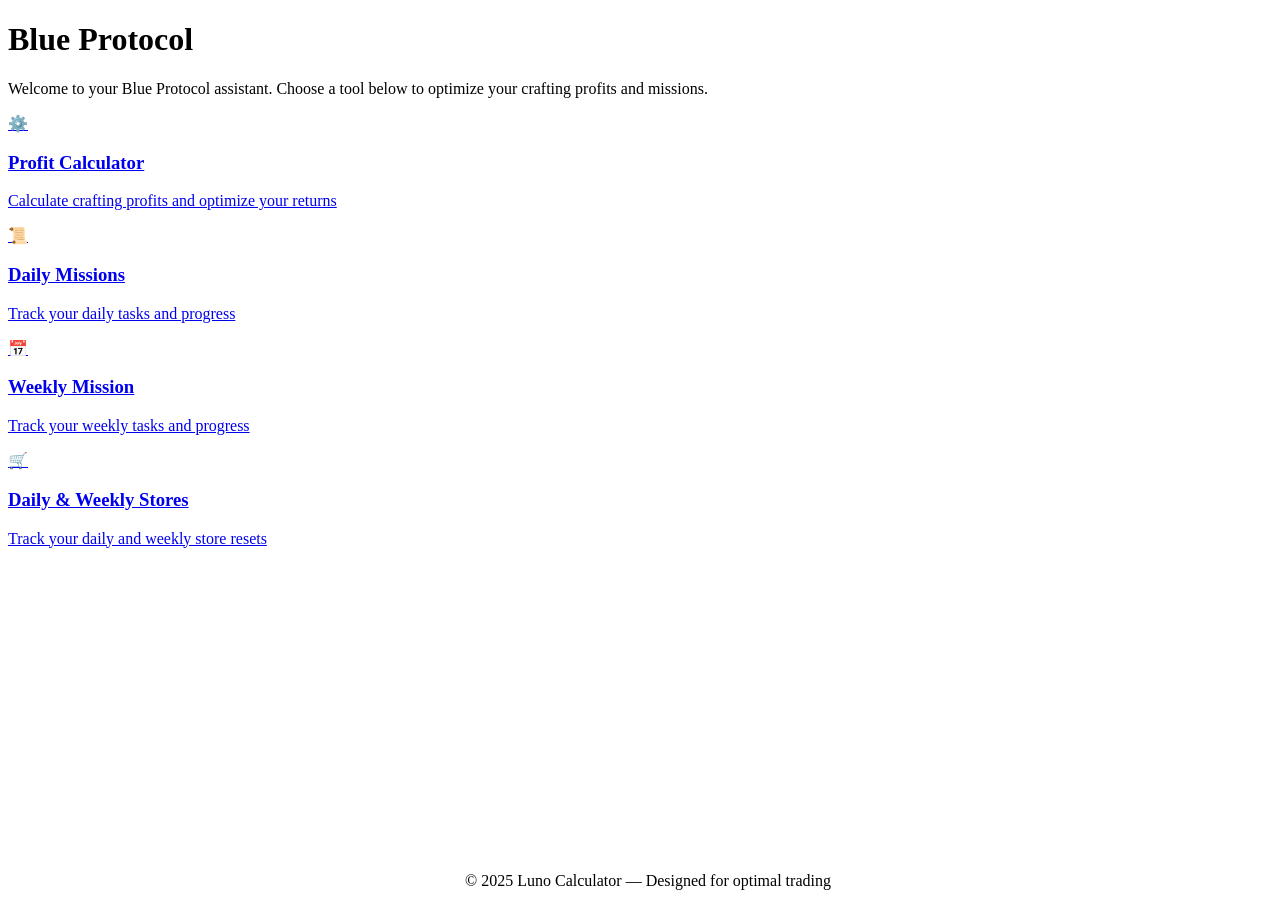
==== index.html @ 73104883 "Update" ====
<!DOCTYPE html>
<html lang="en">
<head>
  <meta charset="UTF-8">
  <meta name="viewport" content="width=device-width, initial-scale=1.0">
  <meta name="description" content="Blue Protocol - Optimize your crafting profits and daily missions">
  <title>Blue Protocol</title>
  <link rel="stylesheet" href="assets/css/main.css">
</head>
<body>
  <header>
    <h1>Blue Protocol</h1>
    <p>Welcome to your Blue Protocol assistant. Choose a tool below to optimize your crafting profits and missions.</p>
  </header>

  <nav class="nav-buttons" role="navigation" aria-label="Main navigation">
    <a href="profit-calculator.html" class="nav-button" aria-label="Open Profit Calculator">
      <div class="icon">⚙️</div>
      <h3>Profit Calculator</h3>
      <p class="description">Calculate crafting profits and optimize your returns</p>
    </a>
    <a href="daily-missions.html" class="nav-button" aria-label="Open Daily Missions Tracker">
      <div class="icon">📜</div>
      <h3>Daily Missions</h3>
      <p class="description">Track your daily tasks and progress</p>
    </a>
    <a href="weekly-missions.html" class="nav-button" aria-label="Open Weekly Mission">
      <div class="icon">📅</div>
      <h3>Weekly Mission</h3>
      <p class="description">Track your weekly tasks and progress</p>
    </a>
    <a href="stores.html" class="nav-button" aria-label="Open Daily and Weekly Stores">
      <div class="icon">🛒</div>
      <h3>Daily & Weekly Stores</h3>
      <p class="description">Track your daily and weekly store resets</p>
    </a>
  </nav>

  <footer style="position: absolute; bottom: 0; width: 100%; text-align: center; padding: 10px 0;">
    © 2025 Luno Calculator — Designed for optimal trading
  </footer>
</body>
</html>
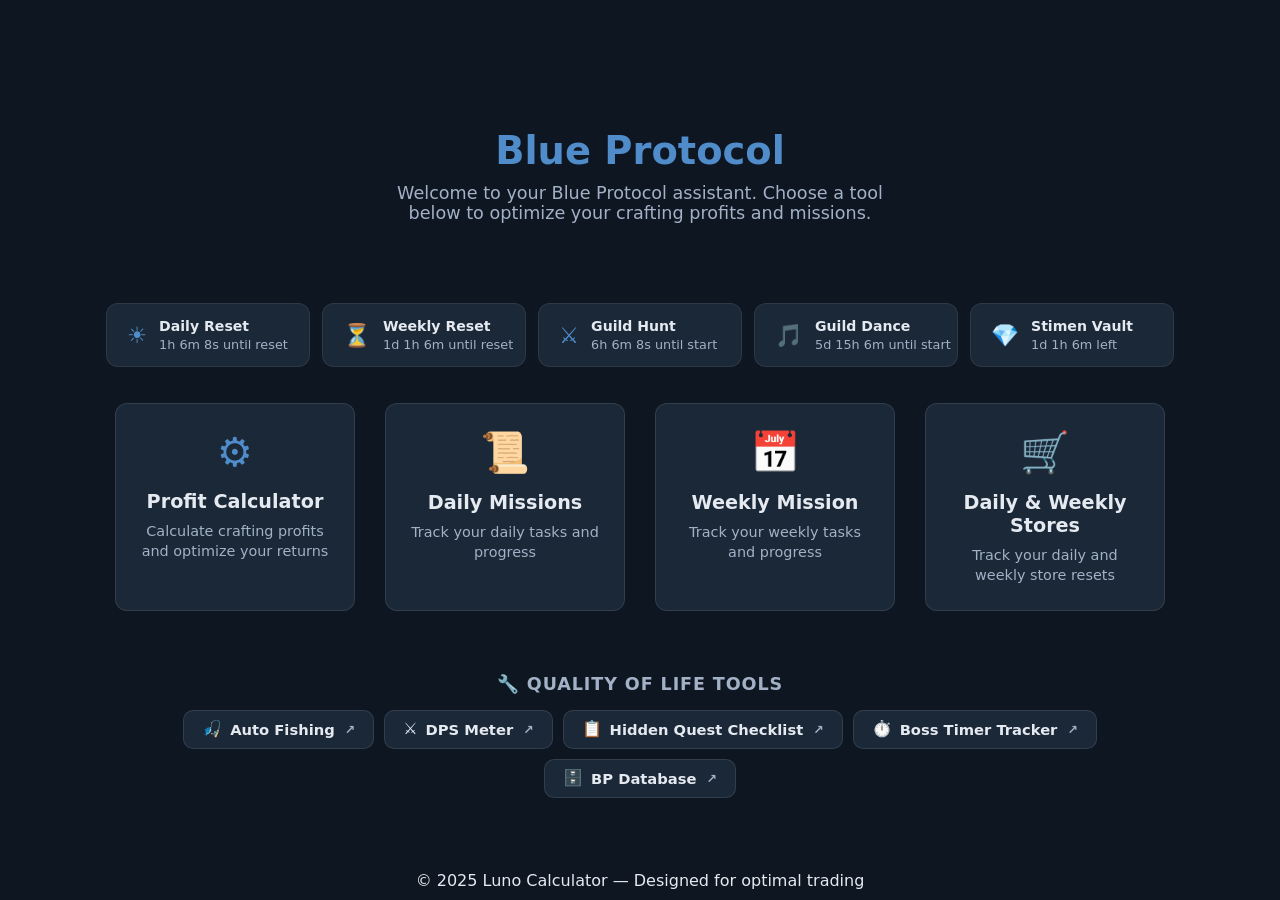
==== commit 7b2b053e: "update" ====
--- a/index.html
+++ b/index.html
@@ -12,6 +12,9 @@
     <h1>Blue Protocol</h1>
     <p>Welcome to your Blue Protocol assistant. Choose a tool below to optimize your crafting profits and missions.</p>
   </header>
+
+  <!-- Event Timers -->
+  <section class="timers" id="timers" aria-label="Event Timers"></section>
 
   <nav class="nav-buttons" role="navigation" aria-label="Main navigation">
     <a href="profit-calculator.html" class="nav-button" aria-label="Open Profit Calculator">
@@ -36,8 +39,42 @@
     </a>
   </nav>
 
+  <!-- Quality of Life Tools -->
+  <section class="qol-section" aria-label="Quality of Life Tools">
+    <h2 class="qol-title">🔧 Quality of Life Tools</h2>
+    <div class="qol-buttons">
+      <a href="https://github.com/Xuan-cc/ShiroFisher-StarResonanceSmartFishing/blob/main/README.md" class="qol-button" target="_blank" rel="noopener noreferrer">
+        <span class="qol-icon">🎣</span>
+        <span class="qol-name">Auto Fishing</span>
+        <span class="qol-ext">↗</span>
+      </a>
+      <a href="https://github.com/Blue-Protocol-Source/BPSR-ZDPS" class="qol-button" target="_blank" rel="noopener noreferrer">
+        <span class="qol-icon">⚔️</span>
+        <span class="qol-name">DPS Meter</span>
+        <span class="qol-ext">↗</span>
+      </a>
+      <a href="https://bpevents.poofcakes.com/hidden-quests#season-2" class="qol-button" target="_blank" rel="noopener noreferrer">
+        <span class="qol-icon">📋</span>
+        <span class="qol-name">Hidden Quest Checklist</span>
+        <span class="qol-ext">↗</span>
+      </a>
+      <a href="https://bptimer.com/" class="qol-button" target="_blank" rel="noopener noreferrer">
+        <span class="qol-icon">⏱️</span>
+        <span class="qol-name">Boss Timer Tracker</span>
+        <span class="qol-ext">↗</span>
+      </a>
+      <a href="https://bp-db.de/" class="qol-button" target="_blank" rel="noopener noreferrer">
+        <span class="qol-icon">🗄️</span>
+        <span class="qol-name">BP Database</span>
+        <span class="qol-ext">↗</span>
+      </a>
+    </div>
+  </section>
+
   <footer style="position: absolute; bottom: 0; width: 100%; text-align: center; padding: 10px 0;">
     © 2025 Luno Calculator — Designed for optimal trading
   </footer>
+
+  <script src="assets/js/timers.js"></script>
 </body>
 </html>
--- a/assets/css/main.css
+++ b/assets/css/main.css
@@ -0,0 +1,276 @@
+/* Main styles for Luno Calculator */
+:root {
+  --bg-dark: #0e1621;
+  --bg-panel: #1b2838;
+  --accent: #4f8cc9;
+  --text-main: #e5e9f0;
+  --text-muted: #a3b1c6;
+  --hover: #5fa0e0;
+}
+
+* {
+  box-sizing: border-box;
+}
+
+body {
+  margin: 0;
+  font-family: Inter, 'Segoe UI', system-ui, -apple-system, sans-serif;
+  background: var(--bg-dark);
+  color: var(--text-main);
+  display: flex;
+  flex-direction: column;
+  min-height: 100vh;
+  align-items: center;
+  justify-content: center;
+  text-align: center;
+}
+
+header {
+  margin-bottom: 40px;
+}
+
+h1 {
+  font-size: 2.4rem;
+  color: var(--accent);
+  margin-bottom: 10px;
+}
+
+p {
+  color: var(--text-muted);
+  font-size: 1.1rem;
+  max-width: 500px;
+  margin: 0 auto 40px auto;
+}
+
+.nav-buttons {
+  display: flex;
+  gap: 30px;
+  flex-wrap: wrap;
+  justify-content: center;
+}
+
+.nav-button {
+  display: flex;
+  flex-direction: column;
+  align-items: center;
+  padding: 25px;
+  background: var(--bg-panel);
+  border: 1px solid rgba(255, 255, 255, 0.1);
+  border-radius: 12px;
+  text-decoration: none;
+  color: var(--text-main);
+  transition: all 0.3s ease;
+  width: 240px;
+  position: relative;
+  overflow: hidden;
+}
+
+.nav-button:hover {
+  background: rgba(79, 140, 201, 0.1);
+  border-color: var(--accent);
+  transform: translateY(-2px);
+  box-shadow: 0 8px 25px rgba(0, 0, 0, 0.3);
+}
+
+.nav-button::before {
+  content: '';
+  position: absolute;
+  top: 0;
+  left: -100%;
+  width: 100%;
+  height: 100%;
+  background: linear-gradient(90deg, transparent, rgba(255, 255, 255, 0.1), transparent);
+  transition: left 0.5s;
+}
+
+.nav-button:hover::before {
+  left: 100%;
+}
+
+.nav-button .icon {
+  font-size: 2.5rem;
+  margin-bottom: 15px;
+  color: var(--accent);
+}
+
+.nav-button h3 {
+  margin: 0 0 8px 0;
+  font-size: 1.2rem;
+  color: var(--text-main);
+}
+
+.nav-button .description {
+  font-size: 0.9rem;
+  color: var(--text-muted);
+  line-height: 1.4;
+  margin: 0;
+}
+
+@media (max-width: 768px) {
+  .nav-buttons {
+    gap: 20px;
+    padding: 0 20px;
+  }
+  
+  .nav-button {
+    width: 220px;
+    padding: 20px;
+  }
+  
+  h1 {
+    font-size: 2rem;
+  }
+  
+  p {
+    font-size: 1rem;
+    padding: 0 20px;
+  }
+}
+
+/* ── Quality of Life Tools ── */
+.qol-section {
+  margin-top: 48px;
+  width: 100%;
+  max-width: 1100px;
+  padding: 0 16px;
+  text-align: center;
+}
+
+.qol-title {
+  font-size: 1.1rem;
+  font-weight: 700;
+  color: var(--text-muted);
+  letter-spacing: 0.05em;
+  text-transform: uppercase;
+  margin-bottom: 16px;
+}
+
+.qol-buttons {
+  display: flex;
+  flex-wrap: wrap;
+  gap: 10px;
+  justify-content: center;
+}
+
+.qol-button {
+  display: inline-flex;
+  align-items: center;
+  gap: 8px;
+  padding: 10px 18px;
+  background: var(--bg-panel);
+  border: 1px solid rgba(255,255,255,0.1);
+  border-radius: 10px;
+  text-decoration: none;
+  color: var(--text-main);
+  font-size: 0.92rem;
+  font-weight: 600;
+  transition: all 0.2s ease;
+  white-space: nowrap;
+}
+
+.qol-button:hover {
+  background: rgba(79, 140, 201, 0.12);
+  border-color: var(--accent);
+  color: var(--accent);
+  transform: translateY(-1px);
+  box-shadow: 0 4px 14px rgba(0,0,0,0.25);
+}
+
+.qol-icon {
+  font-size: 1rem;
+  line-height: 1;
+}
+
+.qol-ext {
+  font-size: 0.78rem;
+  color: var(--text-muted);
+  margin-left: 2px;
+}
+
+.qol-button:hover .qol-ext {
+  color: var(--accent);
+}
+
+/* ── Timer strip ── */
+.timers {
+  display: flex;
+  gap: 12px;
+  flex-wrap: wrap;
+  justify-content: center;
+  margin-bottom: 36px;
+  width: 100%;
+  max-width: 1100px;
+  padding: 0 16px;
+}
+
+.timer-card {
+  display: flex;
+  align-items: center;
+  gap: 12px;
+  background: var(--bg-panel);
+  border: 1px solid rgba(255,255,255,0.08);
+  border-radius: 12px;
+  padding: 14px 20px;
+  min-width: 175px;
+  flex: 1 1 175px;
+  max-width: 230px;
+  transition: border-color 0.2s;
+}
+
+.timer-card:hover {
+  border-color: var(--accent);
+}
+
+.timer-icon {
+  font-size: 1.4rem;
+  flex-shrink: 0;
+  line-height: 1;
+  color: var(--accent);
+}
+
+.timer-body {
+  text-align: left;
+  min-width: 0;
+}
+
+.timer-name {
+  font-weight: 700;
+  font-size: 0.88rem;
+  color: var(--text-main);
+  white-space: nowrap;
+  overflow: hidden;
+  text-overflow: ellipsis;
+}
+
+.timer-value {
+  font-size: 0.8rem;
+  color: var(--text-muted);
+  margin-top: 3px;
+  white-space: nowrap;
+}
+
+@media (max-width: 480px) {
+  .nav-buttons {
+    flex-direction: column;
+    align-items: center;
+  }
+  
+  .nav-button {
+    width: 100%;
+    max-width: 280px;
+  }
+
+  .timer-card {
+    max-width: 100%;
+  }
+}
+
+@media (max-width: 1200px) {
+  .nav-buttons {
+    justify-content: center;
+  }
+  
+  .nav-button {
+    width: 220px;
+  }
+}
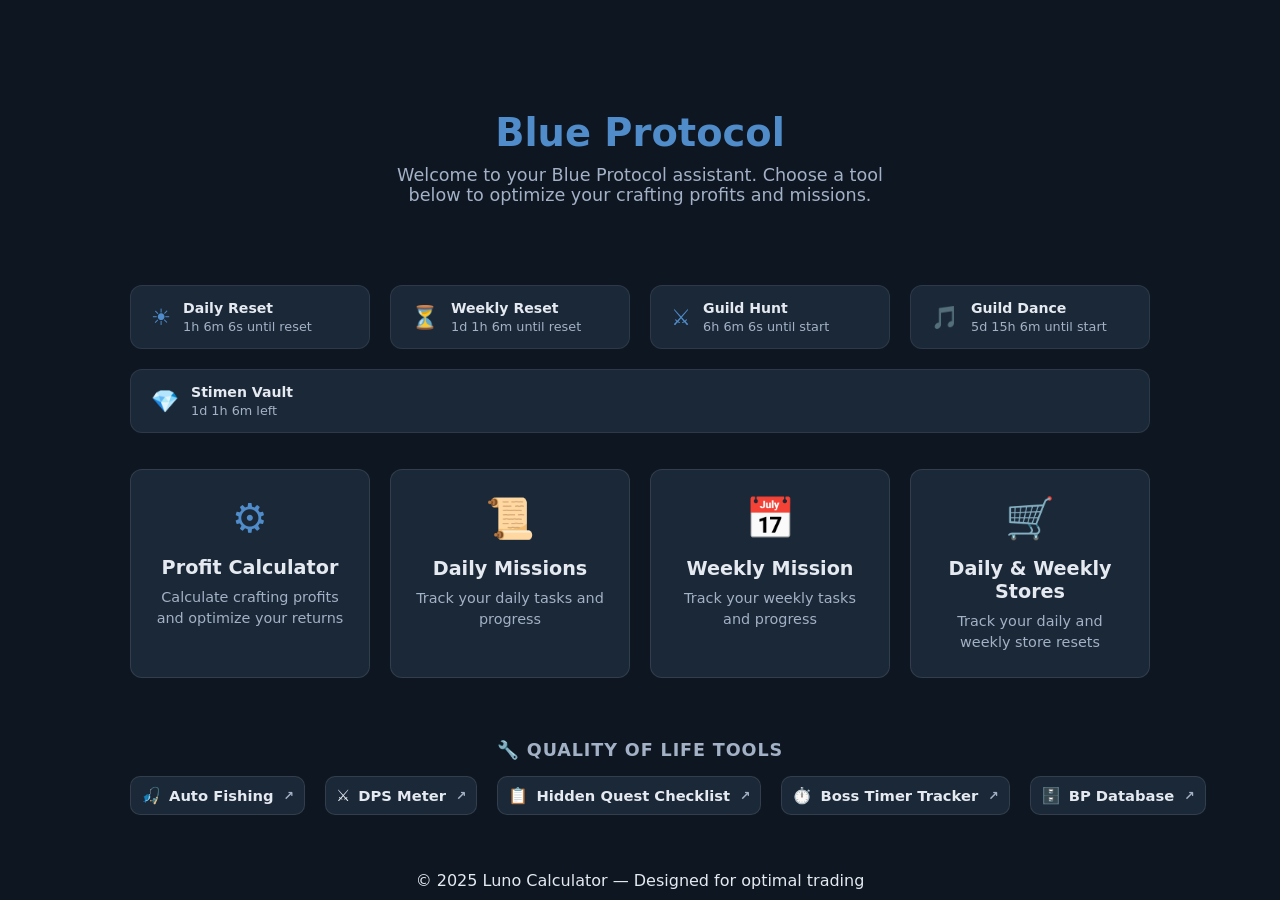
==== commit e7c9fff9: "Update" ====
--- a/index.html
+++ b/index.html
@@ -17,22 +17,22 @@
   <section class="timers" id="timers" aria-label="Event Timers"></section>
 
   <nav class="nav-buttons" role="navigation" aria-label="Main navigation">
-    <a href="profit-calculator.html" class="nav-button" aria-label="Open Profit Calculator">
+    <a href="profit-calculator/" class="nav-button" aria-label="Open Profit Calculator">
       <div class="icon">⚙️</div>
       <h3>Profit Calculator</h3>
       <p class="description">Calculate crafting profits and optimize your returns</p>
     </a>
-    <a href="daily-missions.html" class="nav-button" aria-label="Open Daily Missions Tracker">
+    <a href="daily-missions/" class="nav-button" aria-label="Open Daily Missions Tracker">
       <div class="icon">📜</div>
       <h3>Daily Missions</h3>
       <p class="description">Track your daily tasks and progress</p>
     </a>
-    <a href="weekly-missions.html" class="nav-button" aria-label="Open Weekly Mission">
+    <a href="weekly-missions/" class="nav-button" aria-label="Open Weekly Mission">
       <div class="icon">📅</div>
       <h3>Weekly Mission</h3>
       <p class="description">Track your weekly tasks and progress</p>
     </a>
-    <a href="stores.html" class="nav-button" aria-label="Open Daily and Weekly Stores">
+    <a href="stores/" class="nav-button" aria-label="Open Daily and Weekly Stores">
       <div class="icon">🛒</div>
       <h3>Daily & Weekly Stores</h3>
       <p class="description">Track your daily and weekly store resets</p>
--- a/assets/css/main.css
+++ b/assets/css/main.css
@@ -6,6 +6,8 @@
   --text-main: #e5e9f0;
   --text-muted: #a3b1c6;
   --hover: #5fa0e0;
+  --gap: 20px;
+  --content-width: 1060px;
 }
 
 * {
@@ -44,9 +46,12 @@
 
 .nav-buttons {
   display: flex;
-  gap: 30px;
+  gap: var(--gap);
   flex-wrap: wrap;
   justify-content: center;
+  width: 100%;
+  max-width: var(--content-width);
+  padding: 0 20px;
 }
 
 .nav-button {
@@ -131,8 +136,8 @@
 .qol-section {
   margin-top: 48px;
   width: 100%;
-  max-width: 1100px;
-  padding: 0 16px;
+  max-width: var(--content-width);
+  padding: 0 20px;
   text-align: center;
 }
 
@@ -146,17 +151,16 @@
 }
 
 .qol-buttons {
-  display: flex;
-  flex-wrap: wrap;
-  gap: 10px;
-  justify-content: center;
+  display: grid;
+  grid-template-columns: repeat(5, 1fr);
+  gap: var(--gap);
 }
 
 .qol-button {
   display: inline-flex;
   align-items: center;
   gap: 8px;
-  padding: 10px 18px;
+  padding: 10px;
   background: var(--bg-panel);
   border: 1px solid rgba(255,255,255,0.1);
   border-radius: 10px;
@@ -194,13 +198,13 @@
 /* ── Timer strip ── */
 .timers {
   display: flex;
-  gap: 12px;
+  gap: var(--gap);
   flex-wrap: wrap;
   justify-content: center;
   margin-bottom: 36px;
   width: 100%;
-  max-width: 1100px;
-  padding: 0 16px;
+  max-width: var(--content-width);
+  padding: 0 20px;
 }
 
 .timer-card {
@@ -211,9 +215,7 @@
   border: 1px solid rgba(255,255,255,0.08);
   border-radius: 12px;
   padding: 14px 20px;
-  min-width: 175px;
   flex: 1 1 175px;
-  max-width: 230px;
   transition: border-color 0.2s;
 }
 
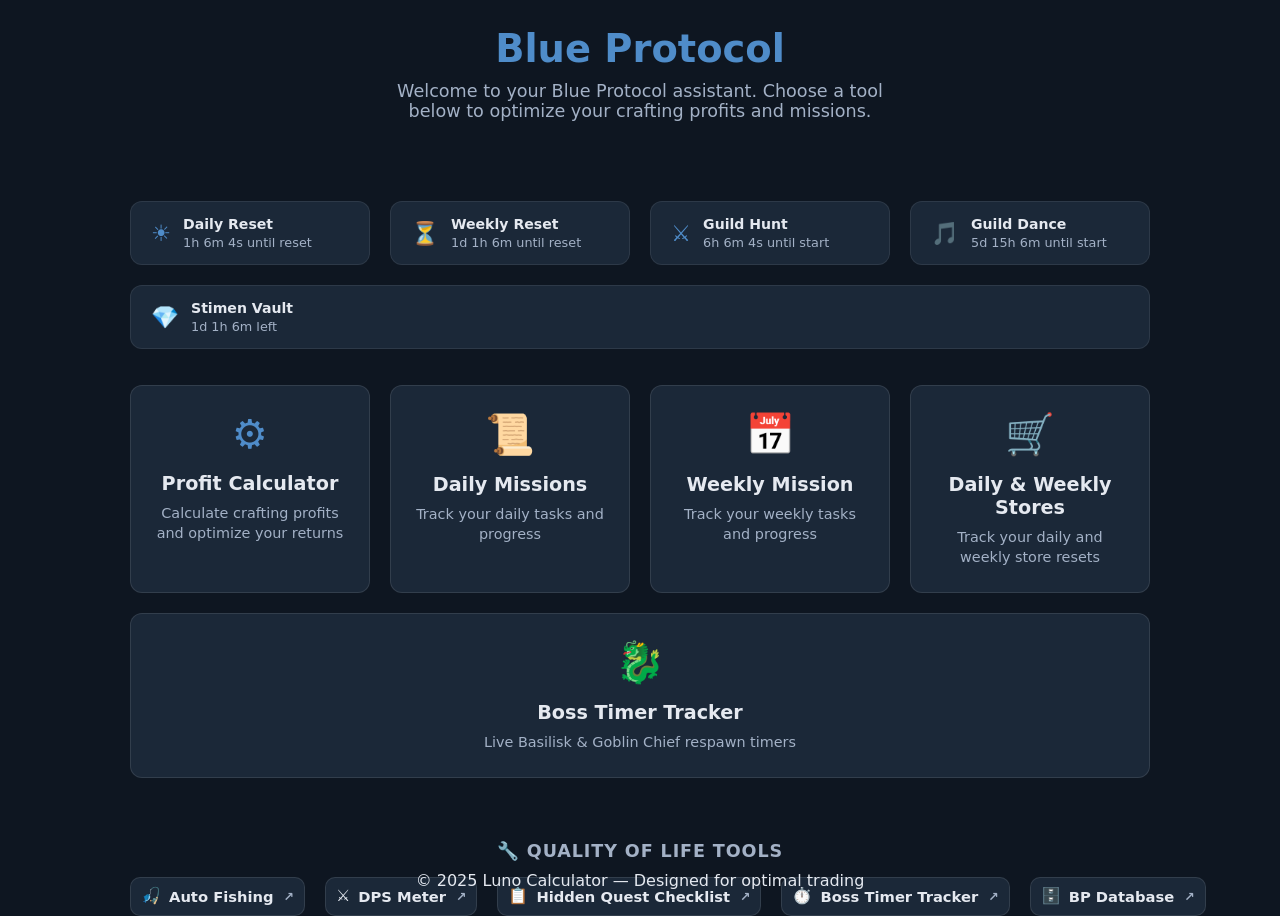
==== commit 93baa129: "Update" ====
--- a/index.html
+++ b/index.html
@@ -36,6 +36,11 @@
       <div class="icon">🛒</div>
       <h3>Daily & Weekly Stores</h3>
       <p class="description">Track your daily and weekly store resets</p>
+    </a>
+    <a href="boss-tracker/" class="nav-button nav-button--full" aria-label="Open Boss Timer Tracker">
+      <div class="icon">🐉</div>
+      <h3>Boss Timer Tracker</h3>
+      <p class="description">Live Basilisk &amp; Goblin Chief respawn timers</p>
     </a>
   </nav>
 
--- a/assets/css/main.css
+++ b/assets/css/main.css
@@ -111,6 +111,11 @@
   margin: 0;
 }
 
+.nav-button--full {
+  width: 100%;
+  flex: 1 1 100%;
+}
+
 @media (max-width: 768px) {
   .nav-buttons {
     gap: 20px;
@@ -275,4 +280,4 @@
   .nav-button {
     width: 220px;
   }
-}+}
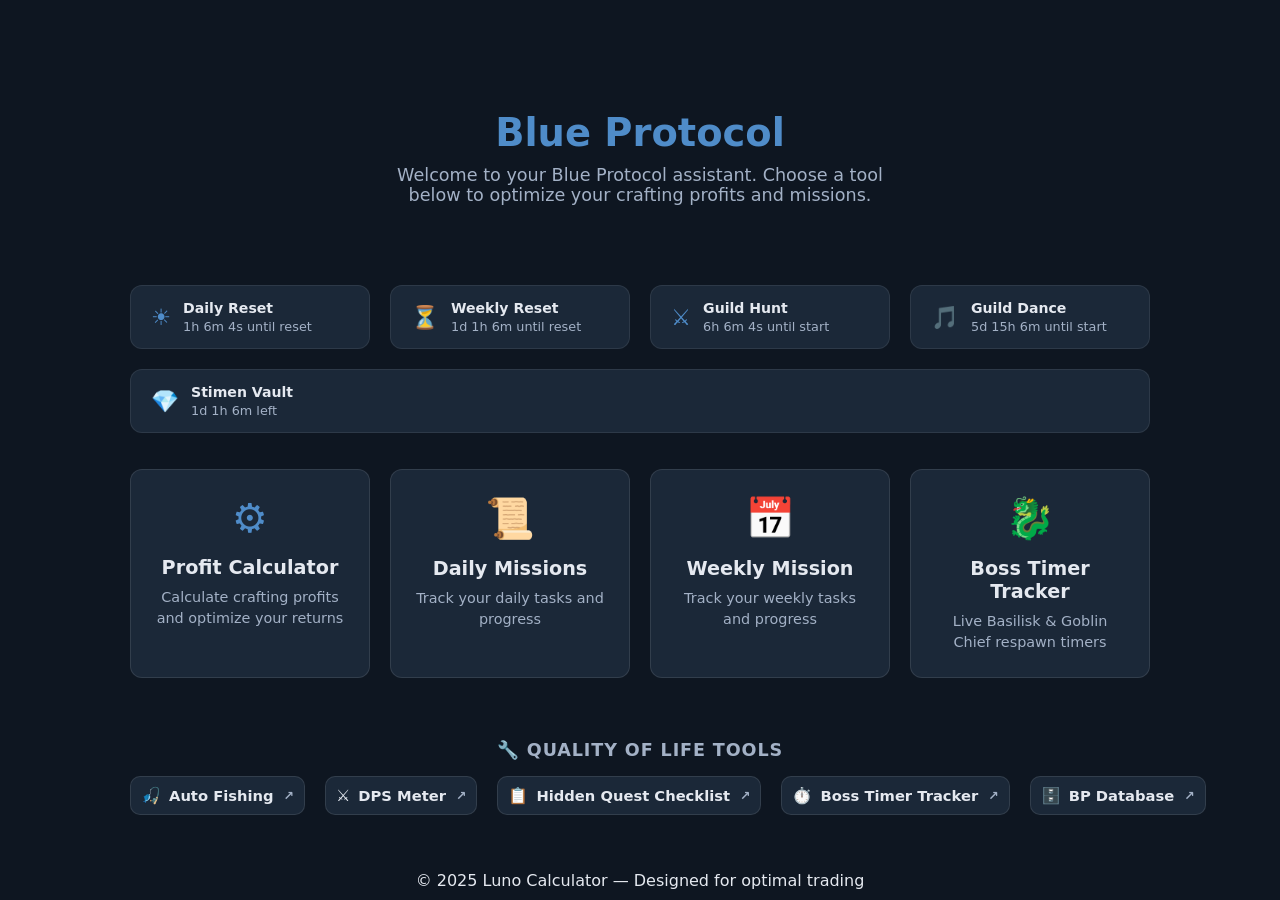
==== commit f1494d1d: "update" ====
--- a/index.html
+++ b/index.html
@@ -32,12 +32,7 @@
       <h3>Weekly Mission</h3>
       <p class="description">Track your weekly tasks and progress</p>
     </a>
-    <a href="stores/" class="nav-button" aria-label="Open Daily and Weekly Stores">
-      <div class="icon">🛒</div>
-      <h3>Daily & Weekly Stores</h3>
-      <p class="description">Track your daily and weekly store resets</p>
-    </a>
-    <a href="boss-tracker/" class="nav-button nav-button--full" aria-label="Open Boss Timer Tracker">
+    <a href="boss-tracker/" class="nav-button " aria-label="Open Boss Timer Tracker">
       <div class="icon">🐉</div>
       <h3>Boss Timer Tracker</h3>
       <p class="description">Live Basilisk &amp; Goblin Chief respawn timers</p>
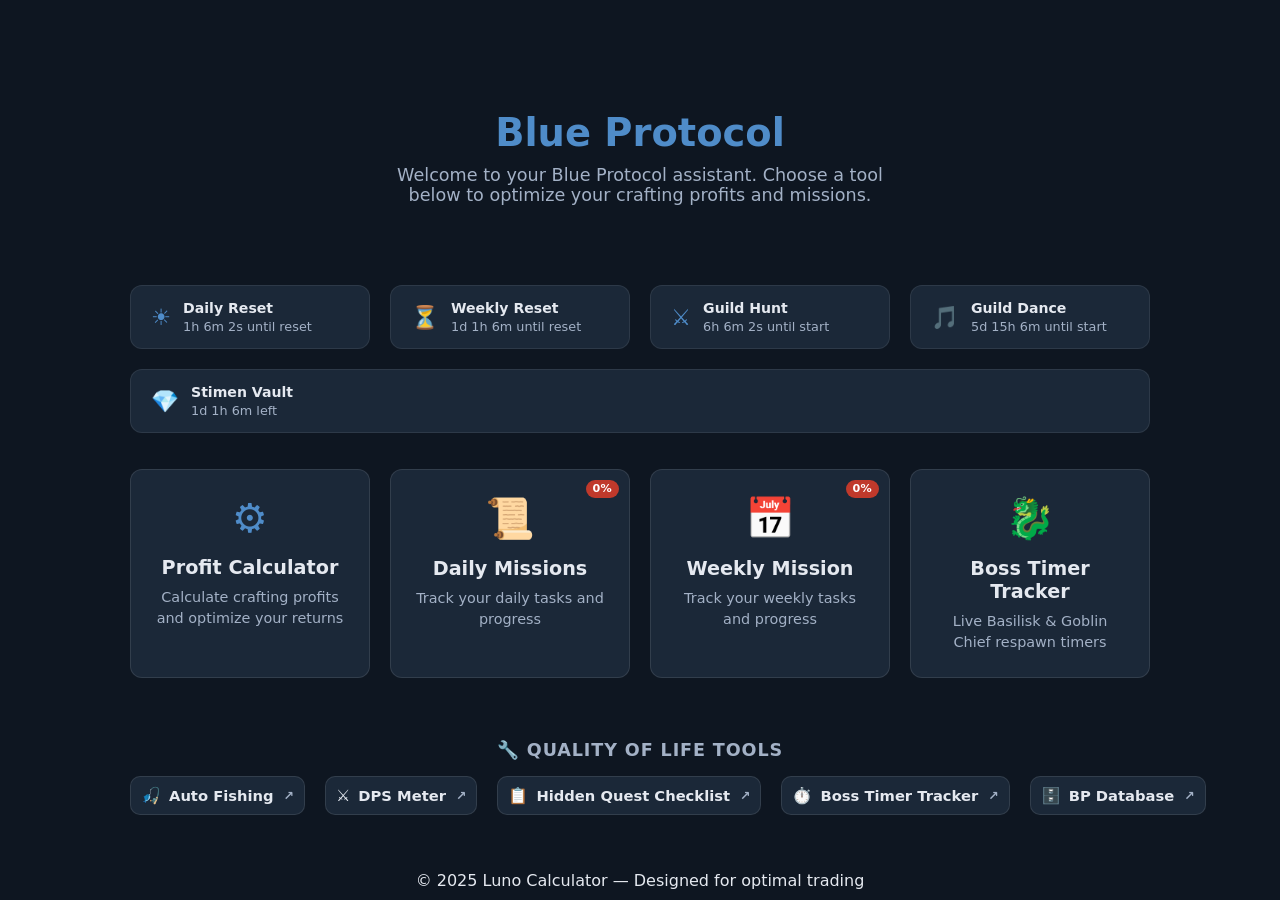
==== commit 0c5cfbd3: "update" ====
--- a/index.html
+++ b/index.html
@@ -23,11 +23,13 @@
       <p class="description">Calculate crafting profits and optimize your returns</p>
     </a>
     <a href="daily-missions/" class="nav-button" aria-label="Open Daily Missions Tracker">
+      <span class="nav-progress-badge" id="daily-progress-badge">0%</span>
       <div class="icon">📜</div>
       <h3>Daily Missions</h3>
       <p class="description">Track your daily tasks and progress</p>
     </a>
     <a href="weekly-missions/" class="nav-button" aria-label="Open Weekly Mission">
+      <span class="nav-progress-badge" id="weekly-progress-badge">0%</span>
       <div class="icon">📅</div>
       <h3>Weekly Mission</h3>
       <p class="description">Track your weekly tasks and progress</p>
@@ -76,5 +78,26 @@
   </footer>
 
   <script src="assets/js/timers.js"></script>
+  <script>
+    (function () {
+      // Daily missions — total tasks defined in assets/js/daily-missions.js GROUPS
+      const DAILY_TOTAL = 12;
+      const dailySaved = JSON.parse(localStorage.getItem('daily-missions-v2') || '{}');
+      const dailyDone = Object.values(dailySaved).filter(Boolean).length;
+      const dailyPct = Math.round((dailyDone / DAILY_TOTAL) * 100);
+      const dailyBadge = document.getElementById('daily-progress-badge');
+      dailyBadge.textContent = dailyPct + '%';
+      if (dailyPct === 100) dailyBadge.classList.add('nav-progress-badge--done');
+
+      // Weekly missions — total tasks defined in assets/js/weekly-missions.js GROUPS
+      const WEEKLY_TOTAL = 18;
+      const weeklySaved = JSON.parse(localStorage.getItem('weekly-missions-v2') || '{}');
+      const weeklyDone = Object.values(weeklySaved).filter(Boolean).length;
+      const weeklyPct = Math.round((weeklyDone / WEEKLY_TOTAL) * 100);
+      const weeklyBadge = document.getElementById('weekly-progress-badge');
+      weeklyBadge.textContent = weeklyPct + '%';
+      if (weeklyPct === 100) weeklyBadge.classList.add('nav-progress-badge--done');
+    })();
+  </script>
 </body>
 </html>
--- a/assets/css/main.css
+++ b/assets/css/main.css
@@ -116,6 +116,27 @@
   flex: 1 1 100%;
 }
 
+.nav-progress-badge {
+  position: absolute;
+  top: 10px;
+  right: 10px;
+  background: #c0392b;
+  color: #fff;
+  font-size: 0.7rem;
+  font-weight: 700;
+  padding: 3px 7px;
+  border-radius: 10px;
+  line-height: 1;
+  min-width: 32px;
+  text-align: center;
+  letter-spacing: 0.02em;
+  z-index: 1;
+}
+
+.nav-progress-badge--done {
+  background: #27ae60;
+}
+
 @media (max-width: 768px) {
   .nav-buttons {
     gap: 20px;
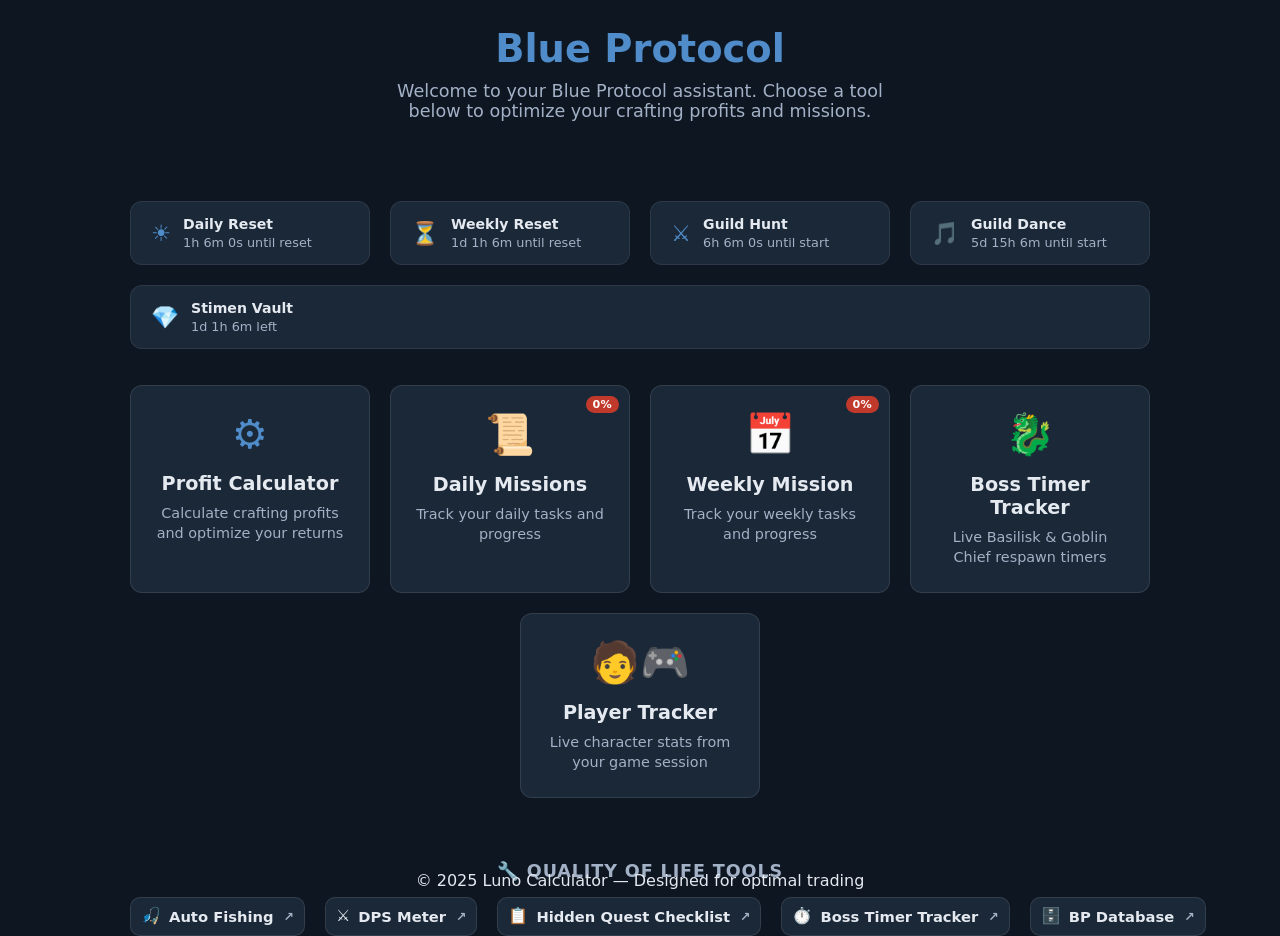
==== commit d3dc44e8: "Update" ====
--- a/index.html
+++ b/index.html
@@ -38,6 +38,11 @@
       <div class="icon">🐉</div>
       <h3>Boss Timer Tracker</h3>
       <p class="description">Live Basilisk &amp; Goblin Chief respawn timers</p>
+    </a>
+    <a href="player-tracker/" class="nav-button" aria-label="Open Player Tracker">
+      <div class="icon">🧑‍🎮</div>
+      <h3>Player Tracker</h3>
+      <p class="description">Live character stats from your game session</p>
     </a>
   </nav>
 
